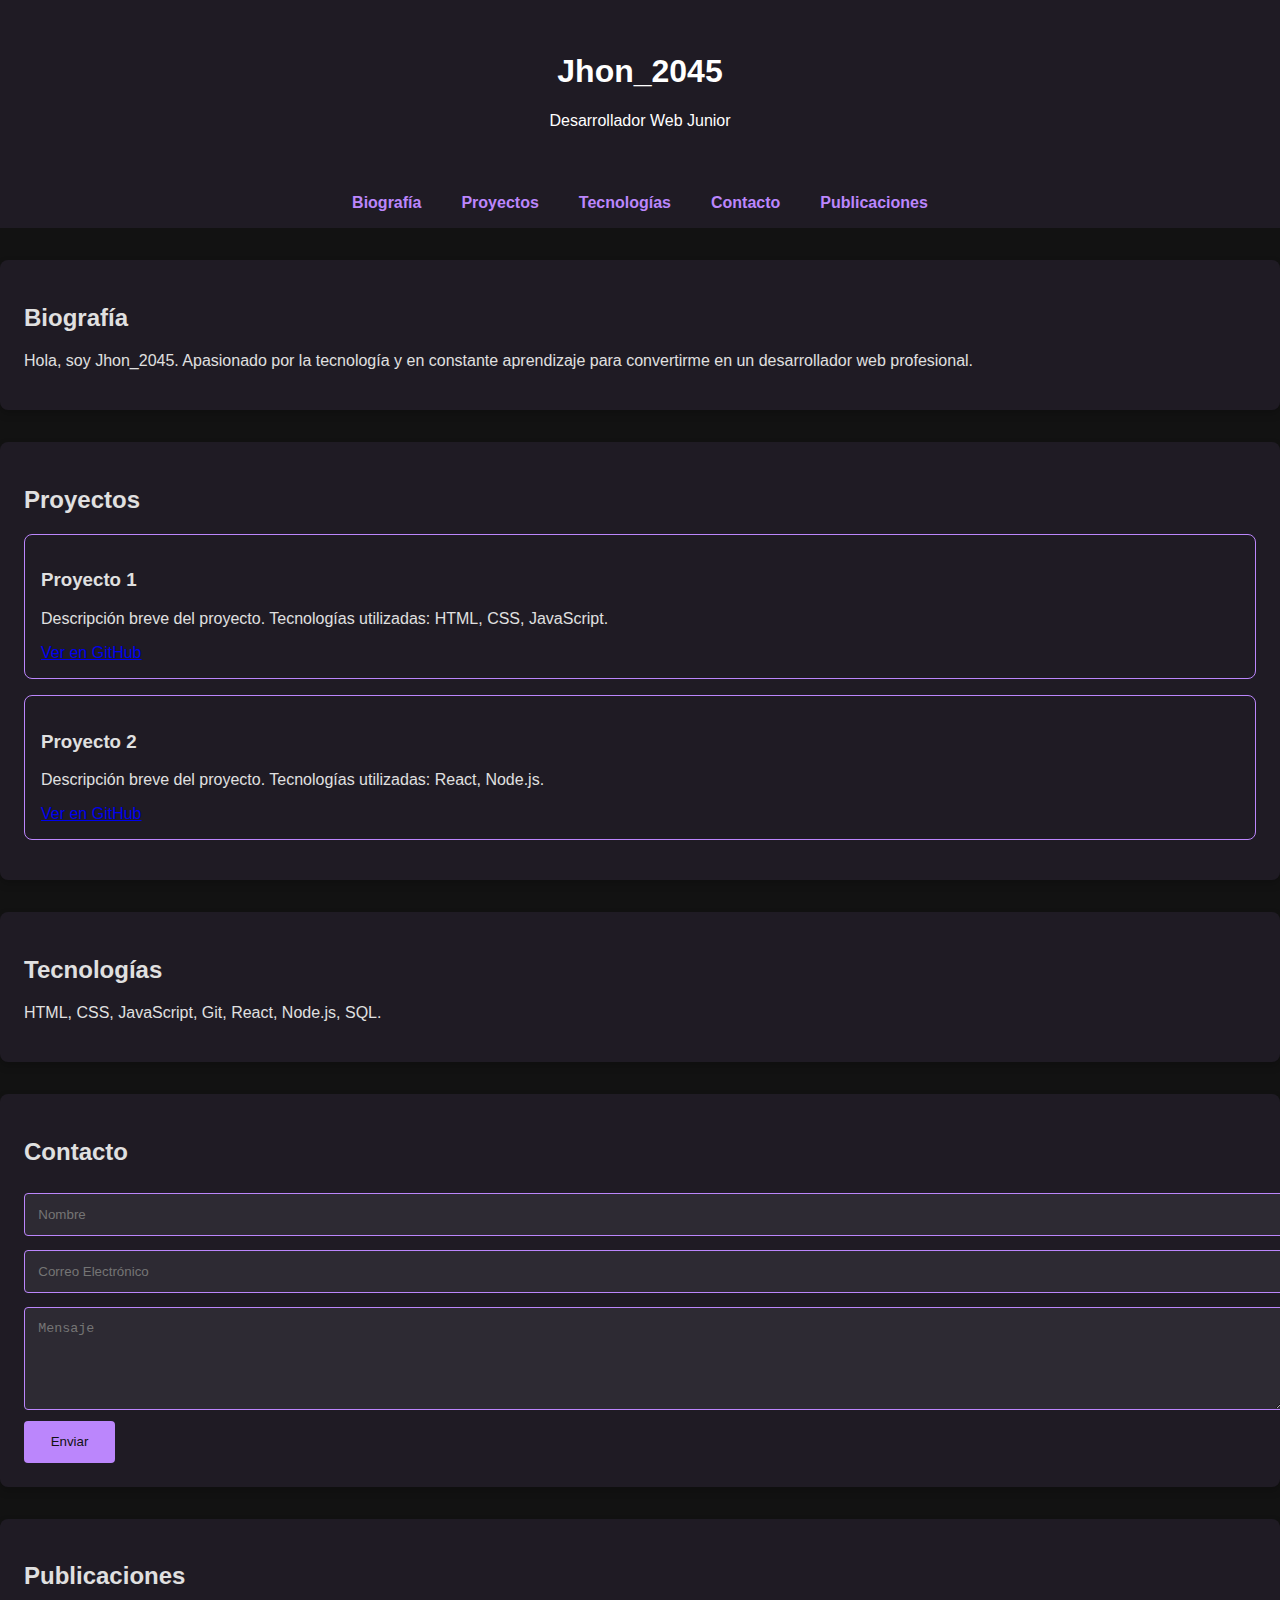
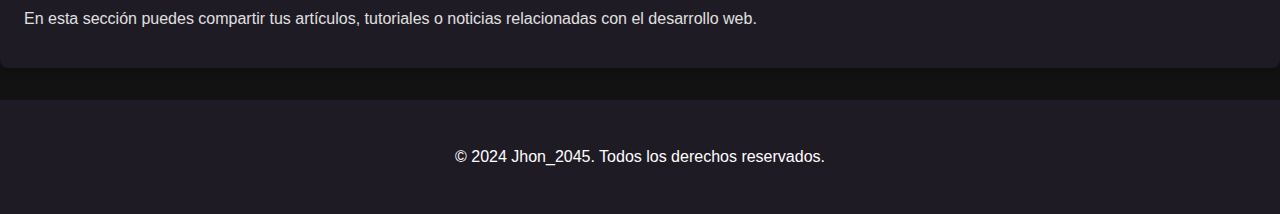
==== index.html @ a8465a0d "Primer commit" ====
<!DOCTYPE html>
<html lang="es">
<head>
    <meta charset="UTF-8">
    <meta name="viewport" content="width=device-width, initial-scale=1.0">
    <title>Jhon_2045 - Desarrollador Web</title>
    <style>
        body {
            font-family: 'Arial', sans-serif;
            background-color: #121212;
            color: #E0E0E0;
            margin: 0;
            padding: 0;
        }
        header, footer {
            background-color: #1F1B24;
            color: #FFFFFF;
            text-align: center;
            padding: 2em 0;
        }
        nav {
            display: flex;
            justify-content: center;
            background-color: #1F1B24;
            padding: 1em 0;
        }
        nav a {
            color: #BB86FC;
            text-decoration: none;
            margin: 0 20px;
            font-weight: bold;
            transition: color 0.3s;
        }
        nav a:hover {
            color: #03DAC6;
        }
        section {
            padding: 2em;
        }
        .bio, .projects, .technologies, .contact, .posts {
            margin: 2em 0;
            background-color: #1F1B24;
            padding: 1.5em;
            border-radius: 8px;
            box-shadow: 0 4px 8px rgba(0, 0, 0, 0.2);
            transition: transform 0.3s;
        }
        .bio:hover, .projects:hover, .technologies:hover, .contact:hover, .posts:hover {
            transform: translateY(-5px);
        }
        .project {
            border: 1px solid #BB86FC;
            padding: 1em;
            margin-bottom: 1em;
            border-radius: 8px;
        }
        .contact-form input, .contact-form textarea {
            width: 100%;
            padding: 1em;
            margin: 0.5em 0;
            border: 1px solid #BB86FC;
            border-radius: 4px;
            background-color: #2D2A33;
            color: #E0E0E0;
        }
        .contact-form button {
            background-color: #BB86FC;
            color: #121212;
            padding: 1em 2em;
            border: none;
            cursor: pointer;
            border-radius: 4px;
            transition: background-color 0.3s;
        }
        .contact-form button:hover {
            background-color: #03DAC6;
        }
        footer {
            margin-top: 2em;
        }
    </style>
</head>
<body>
    <header>
        <h1>Jhon_2045</h1>
        <p>Desarrollador Web Junior</p>
    </header>
    <nav>
        <a href="#bio">Biografía</a>
        <a href="#projects">Proyectos</a>
        <a href="#technologies">Tecnologías</a>
        <a href="#contact">Contacto</a>
        <a href="#posts">Publicaciones</a>
    </nav>
    <section id="bio" class="bio">
        <h2>Biografía</h2>
        <p>Hola, soy Jhon_2045. Apasionado por la tecnología y en constante aprendizaje para convertirme en un desarrollador web profesional.</p>
    </section>
    <section id="projects" class="projects">
        <h2>Proyectos</h2>
        <div class="project">
            <h3>Proyecto 1</h3>
            <p>Descripción breve del proyecto. Tecnologías utilizadas: HTML, CSS, JavaScript.</p>
            <a href="https://github.com/tu_usuario/proyecto1">Ver en GitHub</a>
        </div>
        <div class="project">
            <h3>Proyecto 2</h3>
            <p>Descripción breve del proyecto. Tecnologías utilizadas: React, Node.js.</p>
            <a href="https://github.com/tu_usuario/proyecto2">Ver en GitHub</a>
        </div>
    </section>
    <section id="technologies" class="technologies">
        <h2>Tecnologías</h2>
        <p>HTML, CSS, JavaScript, Git, React, Node.js, SQL.</p>
    </section>
    <section id="contact" class="contact">
        <h2>Contacto</h2>
        <form class="contact-form">
            <input type="text" name="name" placeholder="Nombre" required>
            <input type="email" name="email" placeholder="Correo Electrónico" required>
            <textarea name="message" placeholder="Mensaje" rows="5" required></textarea>
            <button type="submit">Enviar</button>
        </form>
    </section>
    <section id="posts" class="posts">
        <h2>Publicaciones</h2>
        <p>En esta sección puedes compartir tus artículos, tutoriales o noticias relacionadas con el desarrollo web.</p>
    </section>
    <footer>
        <p>&copy; 2024 Jhon_2045. Todos los derechos reservados.</p>
    </footer>
</body>
</html>
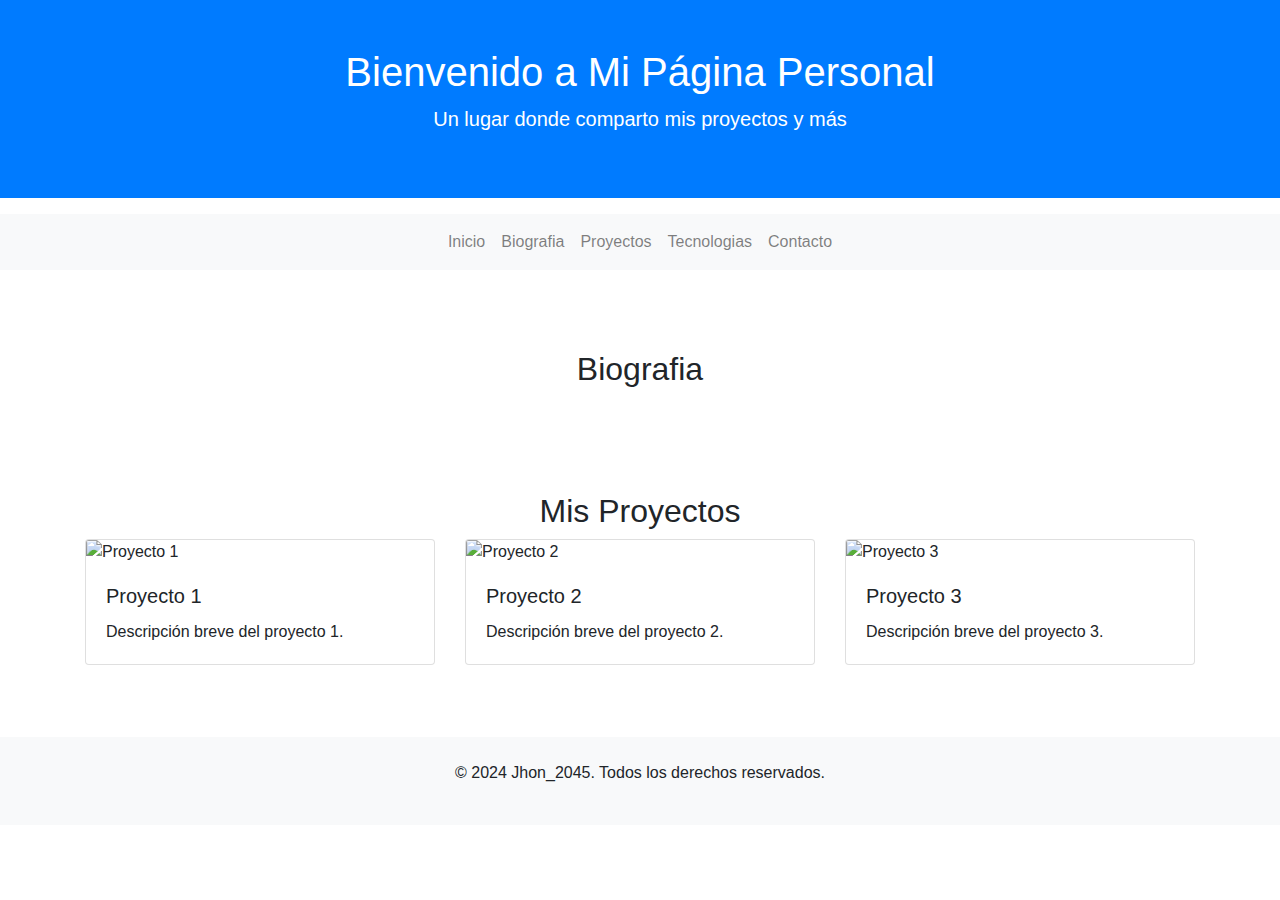
==== commit 1dab6c7f: "el primer commit de mi repo personal" ====
--- a/index.html
+++ b/index.html
@@ -3,131 +3,66 @@
 <head>
     <meta charset="UTF-8">
     <meta name="viewport" content="width=device-width, initial-scale=1.0">
-    <title>Jhon_2045 - Desarrollador Web</title>
-    <style>
-        body {
-            font-family: 'Arial', sans-serif;
-            background-color: #121212;
-            color: #E0E0E0;
-            margin: 0;
-            padding: 0;
-        }
-        header, footer {
-            background-color: #1F1B24;
-            color: #FFFFFF;
-            text-align: center;
-            padding: 2em 0;
-        }
-        nav {
-            display: flex;
-            justify-content: center;
-            background-color: #1F1B24;
-            padding: 1em 0;
-        }
-        nav a {
-            color: #BB86FC;
-            text-decoration: none;
-            margin: 0 20px;
-            font-weight: bold;
-            transition: color 0.3s;
-        }
-        nav a:hover {
-            color: #03DAC6;
-        }
-        section {
-            padding: 2em;
-        }
-        .bio, .projects, .technologies, .contact, .posts {
-            margin: 2em 0;
-            background-color: #1F1B24;
-            padding: 1.5em;
-            border-radius: 8px;
-            box-shadow: 0 4px 8px rgba(0, 0, 0, 0.2);
-            transition: transform 0.3s;
-        }
-        .bio:hover, .projects:hover, .technologies:hover, .contact:hover, .posts:hover {
-            transform: translateY(-5px);
-        }
-        .project {
-            border: 1px solid #BB86FC;
-            padding: 1em;
-            margin-bottom: 1em;
-            border-radius: 8px;
-        }
-        .contact-form input, .contact-form textarea {
-            width: 100%;
-            padding: 1em;
-            margin: 0.5em 0;
-            border: 1px solid #BB86FC;
-            border-radius: 4px;
-            background-color: #2D2A33;
-            color: #E0E0E0;
-        }
-        .contact-form button {
-            background-color: #BB86FC;
-            color: #121212;
-            padding: 1em 2em;
-            border: none;
-            cursor: pointer;
-            border-radius: 4px;
-            transition: background-color 0.3s;
-        }
-        .contact-form button:hover {
-            background-color: #03DAC6;
-        }
-        footer {
-            margin-top: 2em;
-        }
-    </style>
+    <title>Mi Página Personal</title>
+    <link href="https://stackpath.bootstrapcdn.com/bootstrap/4.5.2/css/bootstrap.min.css" rel="stylesheet">
+    <link href="css/styles.css" rel="stylesheet">
 </head>
 <body>
-    <header>
-        <h1>Jhon_2045</h1>
-        <p>Desarrollador Web Junior</p>
-    </header>
-    <nav>
-        <a href="#bio">Biografía</a>
-        <a href="#projects">Proyectos</a>
-        <a href="#technologies">Tecnologías</a>
-        <a href="#contact">Contacto</a>
-        <a href="#posts">Publicaciones</a>
-    </nav>
-    <section id="bio" class="bio">
-        <h2>Biografía</h2>
-        <p>Hola, soy Jhon_2045. Apasionado por la tecnología y en constante aprendizaje para convertirme en un desarrollador web profesional.</p>
-    </section>
-    <section id="projects" class="projects">
-        <h2>Proyectos</h2>
-        <div class="project">
-            <h3>Proyecto 1</h3>
-            <p>Descripción breve del proyecto. Tecnologías utilizadas: HTML, CSS, JavaScript.</p>
-            <a href="https://github.com/tu_usuario/proyecto1">Ver en GitHub</a>
-        </div>
-        <div class="project">
-            <h3>Proyecto 2</h3>
-            <p>Descripción breve del proyecto. Tecnologías utilizadas: React, Node.js.</p>
-            <a href="https://github.com/tu_usuario/proyecto2">Ver en GitHub</a>
+    <div id="header"></div>
+
+    <section id="proyectos" class="py-5">
+        <div class="container">
+            <h2 class="text-center">Biografia</h2>
+            <div class="row">
+               
+            </div>
         </div>
     </section>
-    <section id="technologies" class="technologies">
-        <h2>Tecnologías</h2>
-        <p>HTML, CSS, JavaScript, Git, React, Node.js, SQL.</p>
+
+
+    <section id="proyectos" class="py-5">
+        <div class="container">
+            <h2 class="text-center">Mis Proyectos</h2>
+            <div class="row">
+                <!-- Proyecto 1 -->
+                <div class="col-lg-4 col-md-6 mb-4">
+                    <div class="card">
+                        <img class="card-img-top" src="ruta/a/imagen1.jpg" alt="Proyecto 1">
+                        <div class="card-body">
+                            <h5 class="card-title">Proyecto 1</h5>
+                            <p class="card-text">Descripción breve del proyecto 1.</p>
+                        </div>
+                    </div>
+                </div>
+                <!-- Proyecto 2 -->
+                <div class="col-lg-4 col-md-6 mb-4">
+                    <div class="card">
+                        <img class="card-img-top" src="ruta/a/imagen2.jpg" alt="Proyecto 2">
+                        <div class="card-body">
+                            <h5 class="card-title">Proyecto 2</h5>
+                            <p class="card-text">Descripción breve del proyecto 2.</p>
+                        </div>
+                    </div>
+                </div>
+                <!-- Proyecto 3 -->
+                <div class="col-lg-4 col-md-6 mb-4">
+                    <div class="card">
+                        <img class="card-img-top" src="ruta/a/imagen3.jpg" alt="Proyecto 3">
+                        <div class="card-body">
+                            <h5 class="card-title">Proyecto 3</h5>
+                            <p class="card-text">Descripción breve del proyecto 3.</p>
+                        </div>
+                    </div>
+                </div>
+            </div>
+        </div>
     </section>
-    <section id="contact" class="contact">
-        <h2>Contacto</h2>
-        <form class="contact-form">
-            <input type="text" name="name" placeholder="Nombre" required>
-            <input type="email" name="email" placeholder="Correo Electrónico" required>
-            <textarea name="message" placeholder="Mensaje" rows="5" required></textarea>
-            <button type="submit">Enviar</button>
-        </form>
-    </section>
-    <section id="posts" class="posts">
-        <h2>Publicaciones</h2>
-        <p>En esta sección puedes compartir tus artículos, tutoriales o noticias relacionadas con el desarrollo web.</p>
-    </section>
-    <footer>
-        <p>&copy; 2024 Jhon_2045. Todos los derechos reservados.</p>
-    </footer>
+
+    <div id="footer"></div>
+
+    <script src="https://code.jquery.com/jquery-3.5.1.slim.min.js"></script>
+    <script src="https://cdn.jsdelivr.net/npm/@popperjs/core@2.5.3/dist/umd/popper.min.js"></script>
+    <script src="https://stackpath.bootstrapcdn.com/bootstrap/4.5.2/js/bootstrap.min.js"></script>
+    <script src="js/main.js"></script>
 </body>
 </html>
--- a/css/styles.css
+++ b/css/styles.css
@@ -0,0 +1,33 @@
+/* css/styles.css */
+
+/* Estilos para el header */
+header {
+    background: url('ruta/a/tu-imagen.jpg') no-repeat center center;
+    background-size: cover;
+    padding-bottom: 0;
+}
+
+/* Ajustes para la barra de navegación */
+.navbar {
+    margin-top: 1rem;
+    margin-bottom: 2rem;
+}
+
+/* Media queries para diseño responsive */
+@media (max-width: 768px) {
+    header {
+        padding: 2rem;
+    }
+
+    .card {
+        margin-bottom: 2rem;
+    }
+}
+
+/* Estilos para el formulario de contacto */
+#contacto {
+    background-color: #f9f9f9;
+    padding: 2rem;
+    border-radius: 8px;
+    box-shadow: 0 0 10px rgba(0, 0, 0, 0.1);
+}
